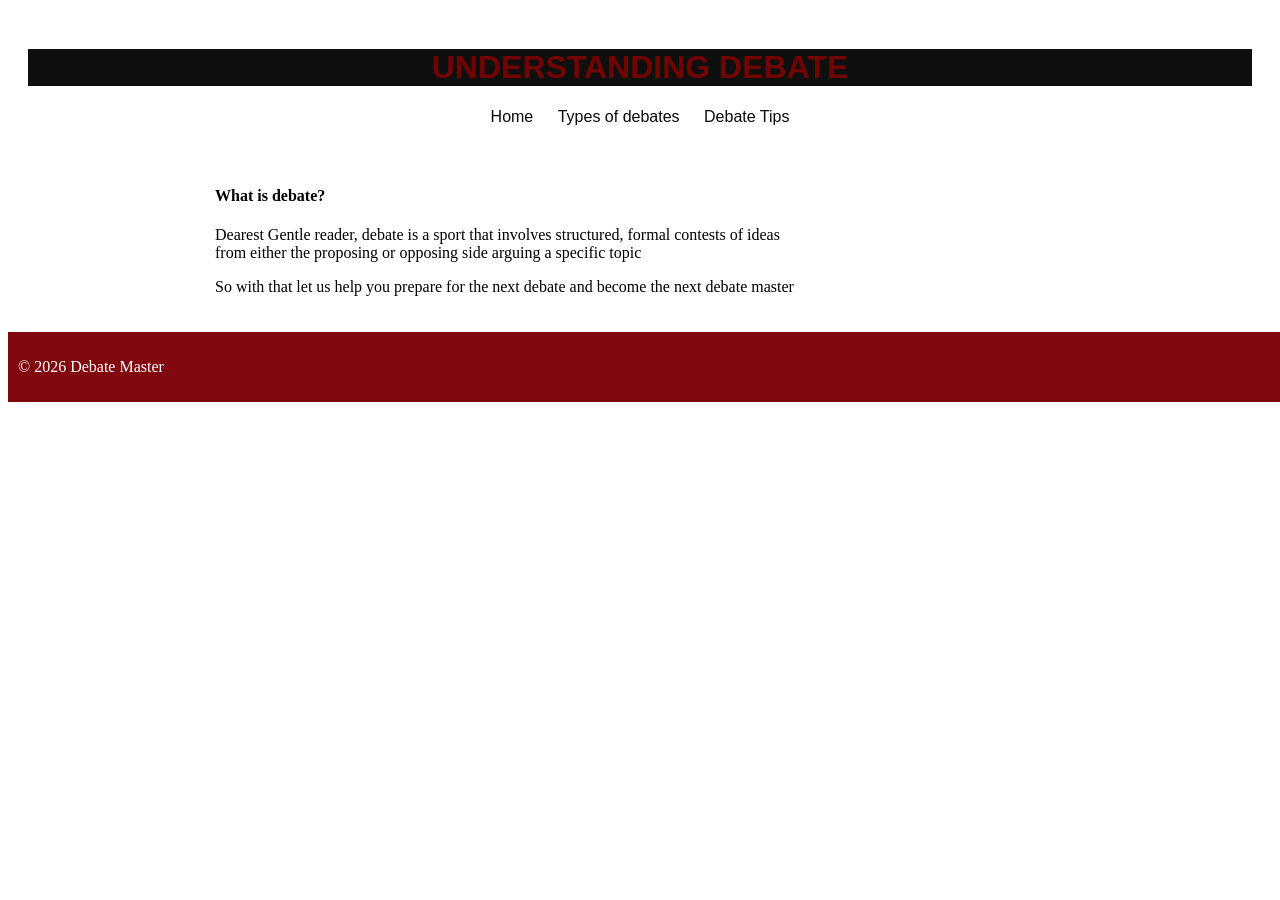
==== index.html @ f9344aa6 "Added CSS3 styling to the website" ====
<!DOCTYPE html>
<html lang="en">
<head>
    <meta charset="UTF-8">
    <meta name="viewport" content="width=device-width, initial-scale=1.0">
    <title>DEBATE MASTER</title>
    <link rel="stylesheet" href="styles.css">
</head>
<body>
    <header>
        <h1> UNDERSTANDING DEBATE</h1> 
        <nav>
            <a href="index.html">Home</a>
            <a href="about.html">Types of debates</a>
            <a href="tips.html">Debate Tips</a>
        </Nav>


     </header>
<main>
    <h4>What is debate?</h4>
    <p>Dearest Gentle reader, debate is a sport that involves structured, formal contests of ideas <br/>from either the proposing or opposing side arguing a specific topic </p>
    <p>So with that let us help you prepare for the next debate and become the next debate master</p>
</main>

<footer>
    <p>&copy; 2026 Debate Master</p>

</footer>


    
</body>
</html>
---- styles.css ----
body {
    background-color: rgb(rgb(184, 25, 25));
    font-family: Cambria, Cochin, Georgia, Times, 'Times New Roman', serif;
}

h1 {
    background-color: rgb(16, 15, 15);
    color:rgb(114, 3, 3);
}


header {
    
    color: rgb(rgb(71, 70, 70));
    font-family: Arial, Helvetica, sans-serif;
    text-align: center;
    padding: 20px;
} 

h2 {
     color: rgb(rgb(71, 70, 70))
}

nav a {
    color: rgb(10, 10, 10);
    text-decoration: none;
    margin: 0 10px;

}
nav a:hover{
    text-decoration: underline;
}
main {
    padding: 20px;
    max-width: 850px;
    margin: 0 auto;
}

main img{
    max-width: 100%;
    height: auto;
    display: block;
    margin: 20px 0;
    ;
}

footer{
    background-color: rgb(130, 8, 16);
    color: white;
    text-align: centre;
    padding: 10px;
    position: fixed;
    width: 100%;
}

img{
    border: 5px solid rgb(rgb(153, 149, 149));
    border-style: none;
    border-radius: 10px;
}
p{
    font-size: medium 1.1em;
}
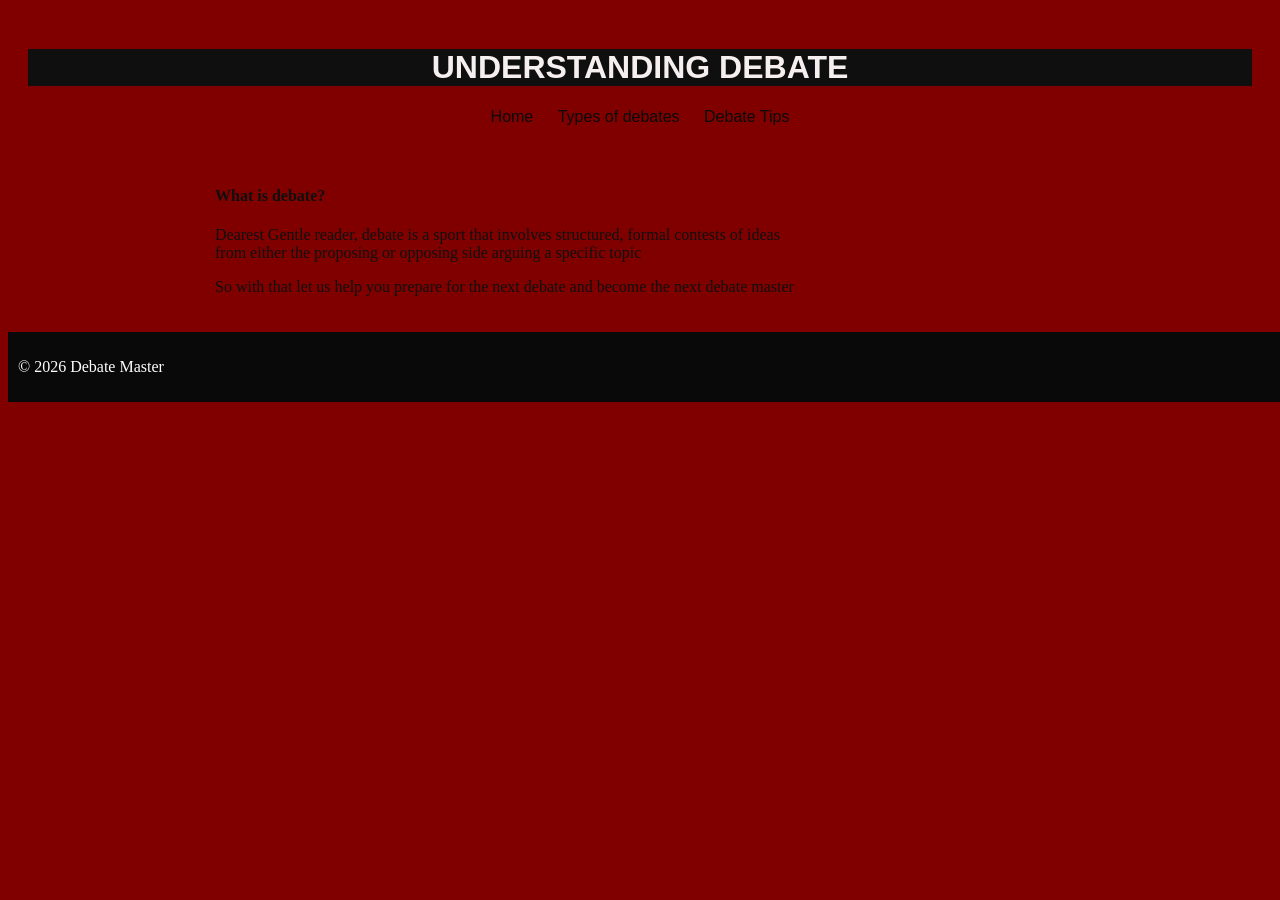
==== commit 404275d2: "Added CSS3 styling to the website" ====
--- a/index.html
+++ b/index.html
@@ -4,6 +4,9 @@
     <meta charset="UTF-8">
     <meta name="viewport" content="width=device-width, initial-scale=1.0">
     <title>DEBATE MASTER</title>
+    <!-- Bootstrap CSS -->
+    <link hreff="https://cdn.jsdelivr.net/npm/bootstrap@5.3.0/dist/css/bootstrap.min.css" rel="stylesheet">
+    <!--Custom CSS-->
     <link rel="stylesheet" href="styles.css">
 </head>
 <body>
@@ -17,7 +20,9 @@
 
 
      </header>
-<main>
+<main class="container my-5">
+    <div class="row">
+        <div class="col-md-8">
     <h4>What is debate?</h4>
     <p>Dearest Gentle reader, debate is a sport that involves structured, formal contests of ideas <br/>from either the proposing or opposing side arguing a specific topic </p>
     <p>So with that let us help you prepare for the next debate and become the next debate master</p>
@@ -28,7 +33,9 @@
 
 </footer>
 
-
+    <!-- Bootstrap JS and dependencies -->
+     <script src="https://cdn.jsdelivr.net/npm/@popperjs/core@2.11.6/dist/umd/popper.min.js"></script>
+     <script src="https://cdn.jsdelivr.net/npm/bootstrap@5.3.0/dist/js/bootstrap.min.js"></script>
     
 </body>
 </html>
--- a/styles.css
+++ b/styles.css
@@ -1,24 +1,26 @@
 body {
     background-color: rgb(rgb(184, 25, 25));
+    background-color: #800000;
+    color:rgb( 16, 15, 15);
     font-family: Cambria, Cochin, Georgia, Times, 'Times New Roman', serif;
 }
 
 h1 {
-    background-color: rgb(16, 15, 15);
-    color:rgb(114, 3, 3);
+    background-color:rgb( 16, 15, 15);
+    color:rgb(245, 239, 239);
 }
 
 
 header {
     
-    color: rgb(rgb(71, 70, 70));
+    color: rgb(rgb(11, 11, 11));
     font-family: Arial, Helvetica, sans-serif;
     text-align: center;
     padding: 20px;
 } 
 
 h2 {
-     color: rgb(rgb(71, 70, 70))
+     color: rgb(rgb(9, 9, 9))
 }
 
 nav a {
@@ -45,7 +47,7 @@
 }
 
 footer{
-    background-color: rgb(130, 8, 16);
+    background-color: rgb(9, 9, 9);
     color: white;
     text-align: centre;
     padding: 10px;
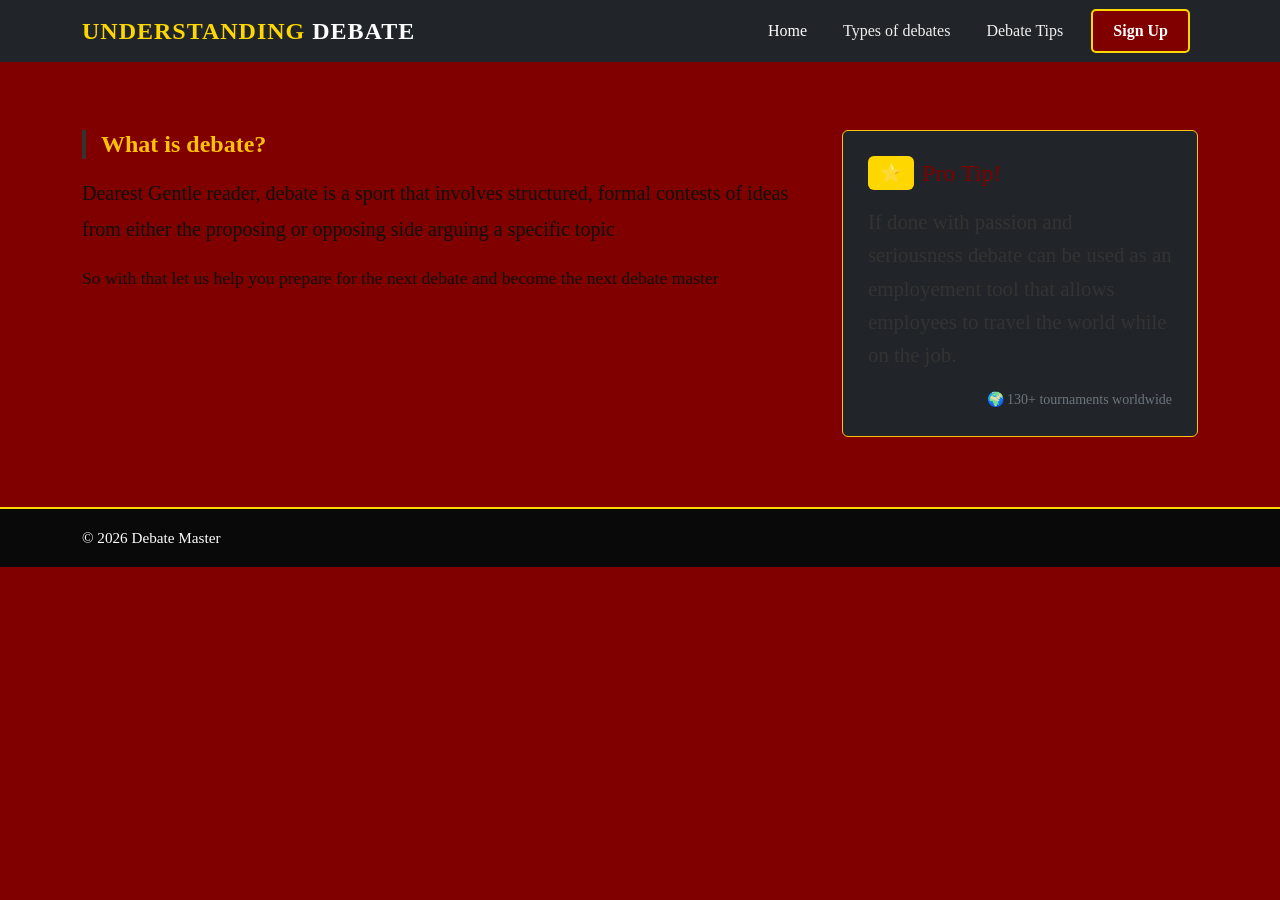
==== commit 2b0733dc: "Added signup form folder and styling" ====
--- a/index.html
+++ b/index.html
@@ -4,35 +4,73 @@
     <meta charset="UTF-8">
     <meta name="viewport" content="width=device-width, initial-scale=1.0">
     <title>DEBATE MASTER</title>
-    <!-- Bootstrap CSS -->
-    <link hreff="https://cdn.jsdelivr.net/npm/bootstrap@5.3.0/dist/css/bootstrap.min.css" rel="stylesheet">
+    <!--Bootstrap CSS-->
+    <link href="https://cdn.jsdelivr.net/npm/bootstrap@5.3.0/dist/css/bootstrap.min.css" rel="stylesheet">
     <!--Custom CSS-->
     <link rel="stylesheet" href="styles.css">
 </head>
 <body>
     <header>
-        <h1> UNDERSTANDING DEBATE</h1> 
-        <nav>
-            <a href="index.html">Home</a>
-            <a href="about.html">Types of debates</a>
-            <a href="tips.html">Debate Tips</a>
-        </Nav>
-
-
-     </header>
+        <nav class="navbar navbar-expand-lg navbar-dark bg-dark">
+            <div class="container">
+                <a class="navbar-brand" href="index.html">
+                    <span class="text-warning">UNDERSTANDING</span> DEBATE</a>
+                </button>
+                <button onclick="location.href='html forms/signup.html'"
+                class="btn-signup me-2"
+                style="order: 1;">
+                Sign Up
+                </button>
+                <button class="navbar-toggler" type="button" data-bs-toggle="collapse" data-bs-target="#navbarNav">
+                    <span class="navbar-toggler-icon"></span>
+                </button>
+                <div class="collapse navbar-collapse" id="navbarNav">
+                    <ul class="navbar-nav ms-auto">
+                        <li class="nav-item">
+                            <a class="nav-link active" href="index.html">Home</a>
+                        </li>
+                        <li class="nav-item">
+                            <a class="nav-link" href="about.html">Types of debates</a>
+                        </li>
+                        <li class="nav-item">
+                            <a class="nav-link" href="tips.html">Debate Tips</a>
+                        </li>
+                    </ul>
+                </div>
+            </div>
+        </nav>
+</header>
 <main class="container my-5">
     <div class="row">
         <div class="col-md-8">
-    <h4>What is debate?</h4>
-    <p>Dearest Gentle reader, debate is a sport that involves structured, formal contests of ideas <br/>from either the proposing or opposing side arguing a specific topic </p>
+    <h4 class="text-warning mb-3">What is debate?</h4>
+    <p class="lead">Dearest Gentle reader, debate is a sport that involves structured, formal contests of ideas <br/>from either the proposing or opposing side arguing a specific topic </p>
     <p>So with that let us help you prepare for the next debate and become the next debate master</p>
+        </div>
+        <div class="col-md-4">
+            <div class="card bg-dark text-white border-warning">
+                <div class="card-body">
+                    <h5 class="card-title text warning">
+                        <span class="badge bg-warning text-dark me-2">⭐</span>Pro Tip!
+                    </h5>
+                    <p class="card-text"> If done with passion and seriousness debate can be used as an employement tool that allows employees to travel the world while on the job.</p>
+                    <div class="mt-3 text-end">
+                        <small class="text-secondary">🌍 130+ tournaments worldwide</small>
+                </div>
+            </div>
+        </div>
+    </div>
+</div>
+
 </main>
 
 <footer>
-    <p>&copy; 2026 Debate Master</p>
+    <div class="container">
+        <p>&copy; 2026 Debate Master</p>
+    </div>
 
 </footer>
-
+    
     <!-- Bootstrap JS and dependencies -->
      <script src="https://cdn.jsdelivr.net/npm/@popperjs/core@2.11.6/dist/umd/popper.min.js"></script>
      <script src="https://cdn.jsdelivr.net/npm/bootstrap@5.3.0/dist/js/bootstrap.min.js"></script>
--- a/styles.css
+++ b/styles.css
@@ -1,65 +1,238 @@
 body {
-    background-color: rgb(rgb(184, 25, 25));
     background-color: #800000;
     color:rgb( 16, 15, 15);
     font-family: Cambria, Cochin, Georgia, Times, 'Times New Roman', serif;
 }
 
 h1 {
-    background-color:rgb( 16, 15, 15);
-    color:rgb(245, 239, 239);
-}
-
-
-header {
-    
-    color: rgb(rgb(11, 11, 11));
-    font-family: Arial, Helvetica, sans-serif;
-    text-align: center;
-    padding: 20px;
-} 
+    background-color: black;
+    color: #fbf8f8;
+}
+
 
 h2 {
      color: rgb(rgb(9, 9, 9))
 }
 
-nav a {
-    color: rgb(10, 10, 10);
-    text-decoration: none;
-    margin: 0 10px;
-
-}
-nav a:hover{
-    text-decoration: underline;
-}
+h4{
+    color:#090909;
+    font-weight: bold;
+    border-left: 4px solid #333;
+    padding-left: 15px;
+}
+
+
 main {
     padding: 20px;
     max-width: 850px;
     margin: 0 auto;
-}
+    min-height: calc(100vh-200px);
+    background-color: transparent;
+}
+
+p{
+    font-size: 1.1em;
+    line-height: 1.8;
+    color: #0f0f0f;
+}
+
+card{
+    background-color: #fff !important;
+    border: 1px solid #333;
+    border-radius: 10px;
+    box-shadow: 0 5px 15px rgba(0, 0, 0, 0.2);
+    transition: transform 0.3s ease;
+}
+
+card:hover{
+    transform: translateY(-5px);
+    box-shadow: 0 8px 25px rgba(0, 0, 0, 0.3);
+    border-color: #800000;
+
+}
+
+.card-body{
+    padding: 25px;
+}
+
+.card-title{
+    font-size: 1.5rem;
+    margin-bottom: 15px;
+    color:#800000;
+    display: flex;
+    align-items: center;
+}
+
+.card-text{
+    color: #333;
+    font-size: 1.3rem;
+    line-height: 1.6;
+}
+
+navbar{
+    font-size: 1.5rem;
+    font-weight: bold;
+    letter-spacing: 1px;
+    color: white !important;
+}
+
+.navbar-brand{
+    font-size: 1.5rem;
+    font-weight: bold;
+    letter-spacing: 1px;
+    color: white !important;
+}
+
+.navbar-brand span{
+    color: #ffd700 !important;
+}
+
+.nav-link{
+    color: #f0f0f0;
+    font-weight: 500;
+    margin: 0 10px;
+    position: relative;
+    transition: color 0.3s ease;
+}
+
+.nav-link:hover{
+    color: #ffd700;
+}
+
+.nav-link:hover{
+    color: #ffd700;
+}
+
+.nav-link.active{
+    color: #ffd700;
+}
+
+.nav-link::after{
+    content: '';
+    position: absolute;
+    width: 0;
+    height: 2px;
+    bottom: 0;
+    left: 50%;
+    background: #ffd700;
+    transition: all 0.3s ease;
+    transform: translateX(-50%);
+}
+
+.nav-link:hover::after{
+    width: 80%;
+}
+
+
 
 main img{
     max-width: 100%;
     height: auto;
     display: block;
     margin: 20px 0;
-    ;
 }
 
 footer{
     background-color: rgb(9, 9, 9);
     color: white;
     text-align: centre;
-    padding: 10px;
-    position: fixed;
+    padding: 15px 0;
     width: 100%;
+    border-top: 2px solid #ffd700;
+    margin-top: 50px;
+}
+
+footer p{
+    color: white;
+    margin: 0;
+    font-size: 0.95rem;
 }
 
 img{
     border: 5px solid rgb(rgb(153, 149, 149));
     border-style: none;
     border-radius: 10px;
-}
-p{
-    font-size: medium 1.1em;
-}+    max-width: 100%;
+    height: auto;
+}
+main img{
+    max-width: 100%;
+    height: auto;
+    display: block;
+    margin: 20px 0;
+}
+
+.badge.bg-warning{
+    background-color: #ffd700 !important;
+    color:#4a0000 !important;
+    font-weight:bold;
+    padding: 8px 12px;
+}
+button{
+    display: inline-block;
+    padding: 10px 20px;
+    background-color: #800000;
+    color: white;
+    border: 2px solid #ffd700;
+    border-radius: 5px;
+    text-decoration: none;
+    font-weight: bold;
+
+}
+.btn-signup {
+    display: inline-block;
+    padding: 8px 20px;
+    background-color: #800000;
+    color: white;
+    border: 2px solid #ffd700;
+    border-radius: 5px;
+    font-weight: bold;
+    cursor: pointer;
+    transition: all 0.3s ease;
+    margin-left: 10px;
+    white-space: nowrap;  /* Prevents text wrapping */
+}
+
+.btn-signup:hover {
+    background-color: #660000;
+    transform: scale(1.05);
+}
+
+@media(max-width: 768px){
+    .navbar-brand{
+        font-size: 1.2rem;
+
+    }
+
+    h4{
+        font-size: 1.5rem;
+    }
+    main{
+        padding: 15px;
+        max-width: 100%;
+    }
+    .card{
+        margin-top: 20px;
+    }
+    .btn-signup {
+        margin-right: 10px;
+        padding: 6px 15px;
+        font-size: 0.9rem;
+    }
+}
+
+@keyframes fadeIn{
+    from{
+        opacity: 0;
+        transform: translateY(0);
+    }
+}
+
+main{
+    animation: fadeIn 0.8s ease-out;
+}
+
+.text-centre{
+    text-align: center;
+}
+ 
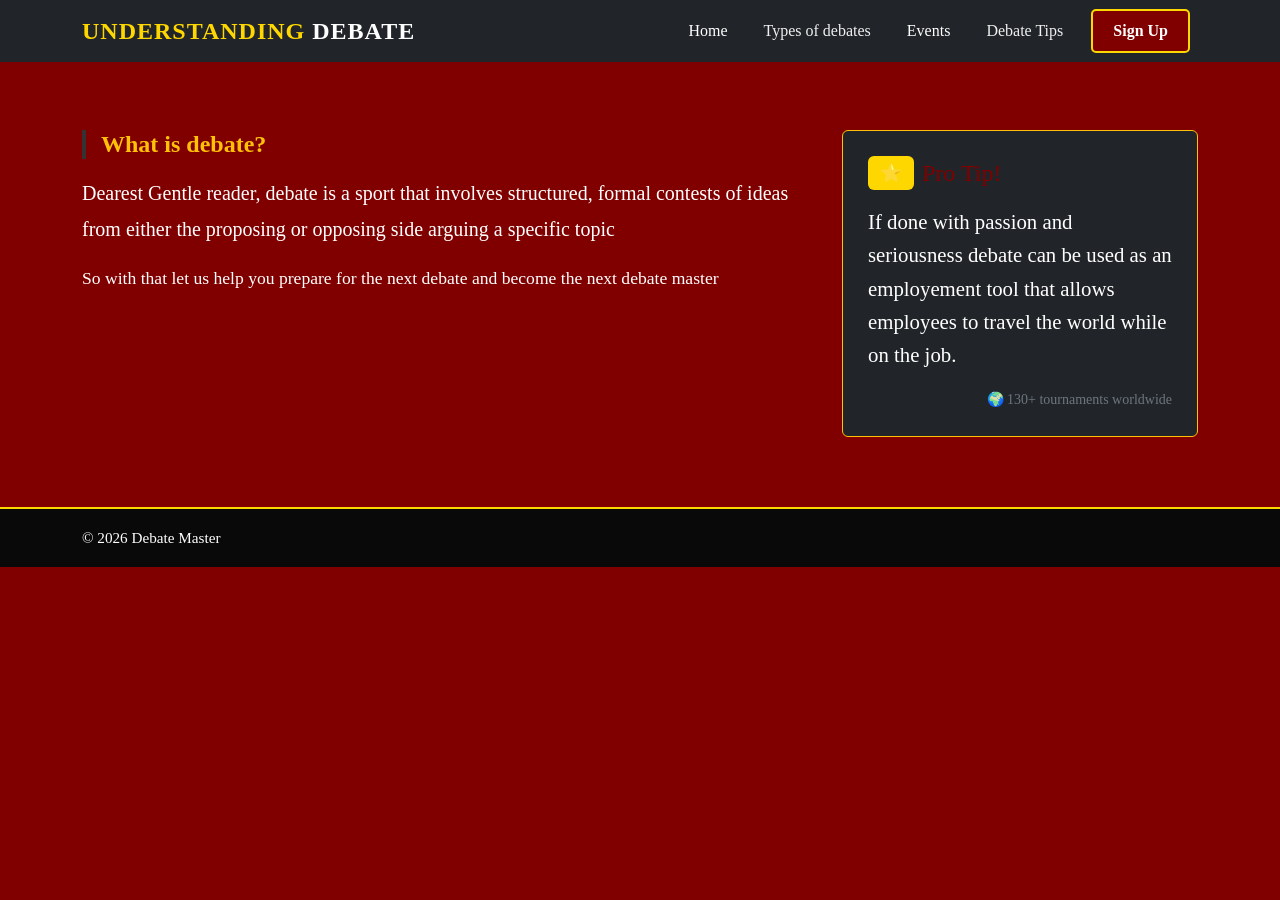
==== commit d44781b7: "Added login and events page, updated events page, fixed navigation and CSS" ====
--- a/index.html
+++ b/index.html
@@ -15,8 +15,7 @@
             <div class="container">
                 <a class="navbar-brand" href="index.html">
                     <span class="text-warning">UNDERSTANDING</span> DEBATE</a>
-                </button>
-                <button onclick="location.href='html forms/signup.html'"
+                <button onclick="location.href='html-forms/sign-in.html'"
                 class="btn-signup me-2"
                 style="order: 1;">
                 Sign Up
@@ -31,6 +30,9 @@
                         </li>
                         <li class="nav-item">
                             <a class="nav-link" href="about.html">Types of debates</a>
+                        </li>
+                        <li class="nav-item">
+                            <a class="nav-link active" href="events.html"> Events</a>
                         </li>
                         <li class="nav-item">
                             <a class="nav-link" href="tips.html">Debate Tips</a>
--- a/styles.css
+++ b/styles.css
@@ -1,6 +1,6 @@
 body {
     background-color: #800000;
-    color:rgb( 16, 15, 15);
+    color: #ffffff;
     font-family: Cambria, Cochin, Georgia, Times, 'Times New Roman', serif;
 }
 
@@ -33,9 +33,41 @@
 p{
     font-size: 1.1em;
     line-height: 1.8;
-    color: #0f0f0f;
-}
-
+    color: #ffffff;
+}
+.table-custom{
+    background-color: white;
+    border-radius: 10px;
+    box-shadow: 0 5x 15px rgba(0, 0, 0, 0.2) ;
+    border-collapse: collapse;
+    width: 100%;
+}
+.table-custom:thead{
+    background-color: #0f0f0f;
+    color: white;
+}
+.table-custom th{
+    padding: 15px;
+    font-weight: bold;
+    border-bottom: 2px solid #ffd700;
+    background-color: #0f0f0f;
+    color: white;
+}
+.table-custom td{
+    padding: 12px 15px;
+    color: #333;
+    vertical-align: middle;
+    border: 1px solid  #333;
+}
+.table-bordered{
+    border: 2px solid #800000;
+}
+.table-bordered th{
+    border: 1px solid #cccccc;
+}
+.table-custom tbody tr:hover{
+    background-color: #fff3e0;
+}
 card{
     background-color: #fff !important;
     border: 1px solid #333;
@@ -64,7 +96,7 @@
 }
 
 .card-text{
-    color: #333;
+    color: white;
     font-size: 1.3rem;
     line-height: 1.6;
 }
@@ -93,6 +125,8 @@
     margin: 0 10px;
     position: relative;
     transition: color 0.3s ease;
+    display: inline-block;
+    padding: 8px 15px;
 }
 
 .nav-link:hover{
@@ -122,7 +156,35 @@
 .nav-link:hover::after{
     width: 80%;
 }
-
+.tips-list{
+    list-style-type: none;
+    padding-left: 0;
+}
+.tips-list li{
+    background-color: white;
+    border-left: 5px solid #ffd700;
+    border-radius: 10px;
+    padding: 20px;
+    margin-bottom: 20px;
+    box-shadow: 0 5px 15px rgba(0, 0, 0, 0.1);
+}
+.tips-list li strong{
+    color: #800000;
+    font-size: 1.2rem;
+    display: block;
+    margin-bottom: 10px;
+}
+.tips-list ul{
+    margin-top: 10px;
+    margin-left: 20px;
+}
+.tips-list ul li{
+    margin-bottom: 0;
+    background: none;
+    border-left: none;
+    padding: 5px 0;
+    box-shadow: none;
+}
 
 
 main img{
@@ -197,11 +259,87 @@
     background-color: #660000;
     transform: scale(1.05);
 }
+.event-intro {
+    text-align: center;
+    font-size: 1.2rem;
+    color: white;
+    margin-bottom: 30px;
+}
+.weekly-schedule{
+    display: flex;
+    flex-direction: column;
+    gap: 20px;
+    max-width: 800px;
+    margin: 0 auto;
+}
+.week-card{
+    background-color: white;
+    border-left: 5px solid #ffd700;
+    border-radius: 10px;
+    padding: 25px;
+    box-shadow: 0 5px 15px rgba(0, 0, 0, 0.2);
+    transition: transform 0.3s ease;
+    scroll-margin-top: 100px;
+}
+.week-card:hover{
+    transform: translateX(10px);
+    box-shadow: 0 8px 25px rgba(0, 0, 0, 0.3);
+}
+.week-card h4{
+    color: #800000;
+    margin-top: 0;
+    margin-bottom: 15px;
+    border-bottom: 2px solid #ffd700;
+    padding-bottom: 10px;
+}
+.week-card .date{
+    color: #800000;
+    font-weight: bold;
+    font-size: 1.1rem;
+    margin: 10px 0;
+}
+.week-card .venue{
+    color: #666;
+    margin: 10px 0;
+    display: flex;
+    align-items: center;
+}
+.week-card .venue::before{
+    content: "📍";
+    margin-right: 5px;
+}
+.week-card .description{
+    color: #555;
+    line-height: 1.6;
+    margin: 15px 0;
+}
+.week-card .btn-signup{
+    background-color: #800000;
+    color: white;
+    border: 2px solid #ffd700;
+    padding: 10px 20px;
+    border-radius: 5px;
+    cursor: pointer;
+    font-weight: bold;
+    transition: all 0.3s ease;
+}
+.week-card .btn-signup:hover{
+    background-color: #660000;
+    transform: scale(1.05);
+}
+
+
 
 @media(max-width: 768px){
     .navbar-brand{
         font-size: 1.2rem;
-
+    }
+    .navbar-collapse {
+        display: flex !important;
+        flex-basis: auto;
+    }
+    .navbar-nav{
+        flex-direction: row;
     }
 
     h4{
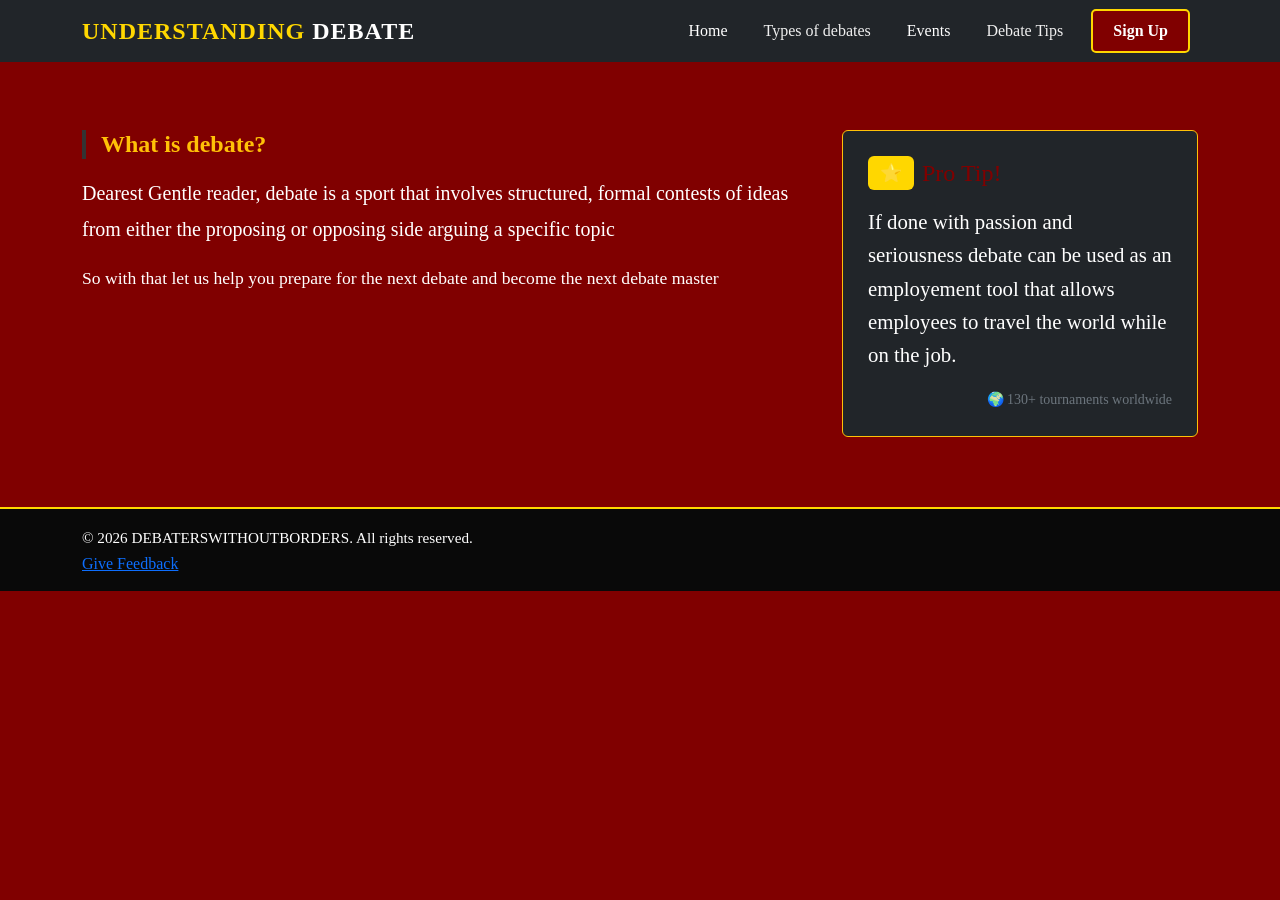
==== commit 463742fa: "Uodated all main pages with feedback modal and styling fixes" ====
--- a/index.html
+++ b/index.html
@@ -50,7 +50,7 @@
     <p>So with that let us help you prepare for the next debate and become the next debate master</p>
         </div>
         <div class="col-md-4">
-            <div class="card bg-dark text-white border-warning">
+            <aside class="card bg-dark text-white border-warning">
                 <div class="card-body">
                     <h5 class="card-title text warning">
                         <span class="badge bg-warning text-dark me-2">⭐</span>Pro Tip!
@@ -59,23 +59,63 @@
                     <div class="mt-3 text-end">
                         <small class="text-secondary">🌍 130+ tournaments worldwide</small>
                 </div>
-            </div>
+            </aside>
         </div>
     </div>
-</div>
-
 </main>
 
 <footer>
     <div class="container">
-        <p>&copy; 2026 Debate Master</p>
+        <p>&copy; 2026 DEBATERSWITHOUTBORDERS. All rights reserved.</p>
+        <div class="footer-feedback">
+            <a href="feedback.html">Give Feedback</a>
+        </div>
     </div>
+</footer>
+ <div id="feedbackModal" class="modal-overlay">
+            <div class="modal-container">
+                <div class="modal-header">
+                    <h3>📝 Mind sharing your experience?</h3>
+                    <button class="close-modal" id="closeModalBtn">✕</button>
+                </div>
+                <div class="modal-body">
+                    <div id="successMessage" class="success-message">
+                        ✓ Thank you for your feedback! Redirecting...
+                    </div>
 
-</footer>
-    
+                    <form id="feedbackForm">
+                        <div class="form-group">
+                            <label for="email">Email <span class="required">*</span></label>
+                            <input type="email" id="email" name="email" placeholder="you@example.com">
+                            <div class="error-message" id="emailError">Please enter a valid email address.</div>
+                        </div>
+
+                        <div class="form-group">
+                            <label for="category">Category <span class="required">*</span></label>
+                            <select id="category" name="category">
+                                <option value="">Select One...</option>
+                                <option value="bugs">Bugs / Issues</option>
+                                <option value="praise">General Praise</option>
+                                <option value="feature">Feature Idea</option>
+                                <option value="other">Other</option>
+                            </select>
+                            <div class="error-message" id="categoryError">Please select a category.</div>
+                        </div>
+
+                        <div class="form-group">
+                            <label for="message">Your Message <span class="required">*</span></label>
+                            <textarea id="message" name="message" placeholder="Tell us what you think..."></textarea>
+                            <div class="error-message" id="messageError">Please enter your feedback message.</div>
+                        </div>
+
+                        <button type="submit" class="btn-submit">Send Feedback</button>
+                    </form>
+                </div>
+            </div>
+        </div>
     <!-- Bootstrap JS and dependencies -->
      <script src="https://cdn.jsdelivr.net/npm/@popperjs/core@2.11.6/dist/umd/popper.min.js"></script>
      <script src="https://cdn.jsdelivr.net/npm/bootstrap@5.3.0/dist/js/bootstrap.min.js"></script>
-    
+     <script src="feedback.js"></script>
 </body>
 </html>
--- a/styles.css
+++ b/styles.css
@@ -373,4 +373,143 @@
 .text-centre{
     text-align: center;
 }
+/* Modal Overlay */
+.modal-overlay {
+    display: none;
+    position: fixed;
+    top: 0;
+    left: 0;
+    width: 100%;
+    height: 100%;
+    background-color: rgba(0, 0, 0, 0.7);
+    z-index: 1000;
+    justify-content: center;
+    align-items: center;
+}
+
+.modal-container {
+    max-width: 500px;
+    width: 90%;
+    background-color: white;
+    border-radius: 12px;
+    box-shadow: 0 20px 40px rgba(0, 0, 0, 0.3);
+    border-left: 5px solid #ffd700;
+    animation: fadeInScale 0.3s ease;
+}
+
+@keyframes fadeInScale {
+    from {
+        opacity: 0;
+        transform: scale(0.9);
+    }
+    to {
+        opacity: 1;
+        transform: scale(1);
+    }
+}
+
+.modal-header {
+    background-color: #800000;
+    color: white;
+    padding: 15px 20px;
+    border-radius: 12px 12px 0 0;
+    display: flex;
+    justify-content: space-between;
+    align-items: center;
+}
+
+.modal-header h3 {
+    margin: 0;
+    font-size: 1.1rem;
+}
+
+.close-modal {
+    background: none;
+    border: none;
+    color: white;
+    font-size: 1.8rem;
+    cursor: pointer;
+    padding: 0 5px;
+}
+
+.close-modal:hover {
+    color: #ffd700;
+}
+
+.modal-body {
+    padding: 25px;
+}
+
+.form-group {
+    margin-bottom: 20px;
+}
+
+.modal-body label {
+    font-weight: bold;
+    color: #333;
+    display: block;
+    margin-bottom: 8px;
+}
+
+.modal-body input,
+.modal-body select,
+.modal-body textarea {
+    width: 100%;
+    padding: 12px 15px;
+    border: 1px solid #ddd;
+    border-radius: 5px;
+    font-size: 1rem;
+    background-color: #f9f9f9;
+    box-sizing: border-box;
+}
+
+.modal-body textarea {
+    resize: vertical;
+    min-height: 120px;
+}
+
+.error-message {
+    color: #800000;
+    font-size: 0.8rem;
+    margin-top: 5px;
+    display: none;
+}
+
+.btn-submit {
+    background-color: #800000;
+    color: white;
+    border: 2px solid #ffd700;
+    padding: 12px 20px;
+    border-radius: 6px;
+    cursor: pointer;
+    font-weight: bold;
+    width: 100%;
+    margin-top: 15px;
+    font-size: 1rem;
+}
+
+.btn-submit:hover {
+    background-color: #660000;
+}
+
+.success-message {
+    background-color: #d4edda;
+    color: #155724;
+    padding: 15px;
+    border-radius: 6px;
+    margin-top: 15px;
+    text-align: center;
+    display: none;
+    border: 1px solid #c3e6cb;
+}
+
+.footer-feedback span {
+    color: #ffd700;
+    cursor: pointer;
+}
+
+.footer-feedback span:hover {
+    text-decoration: underline;
+}
+
  
